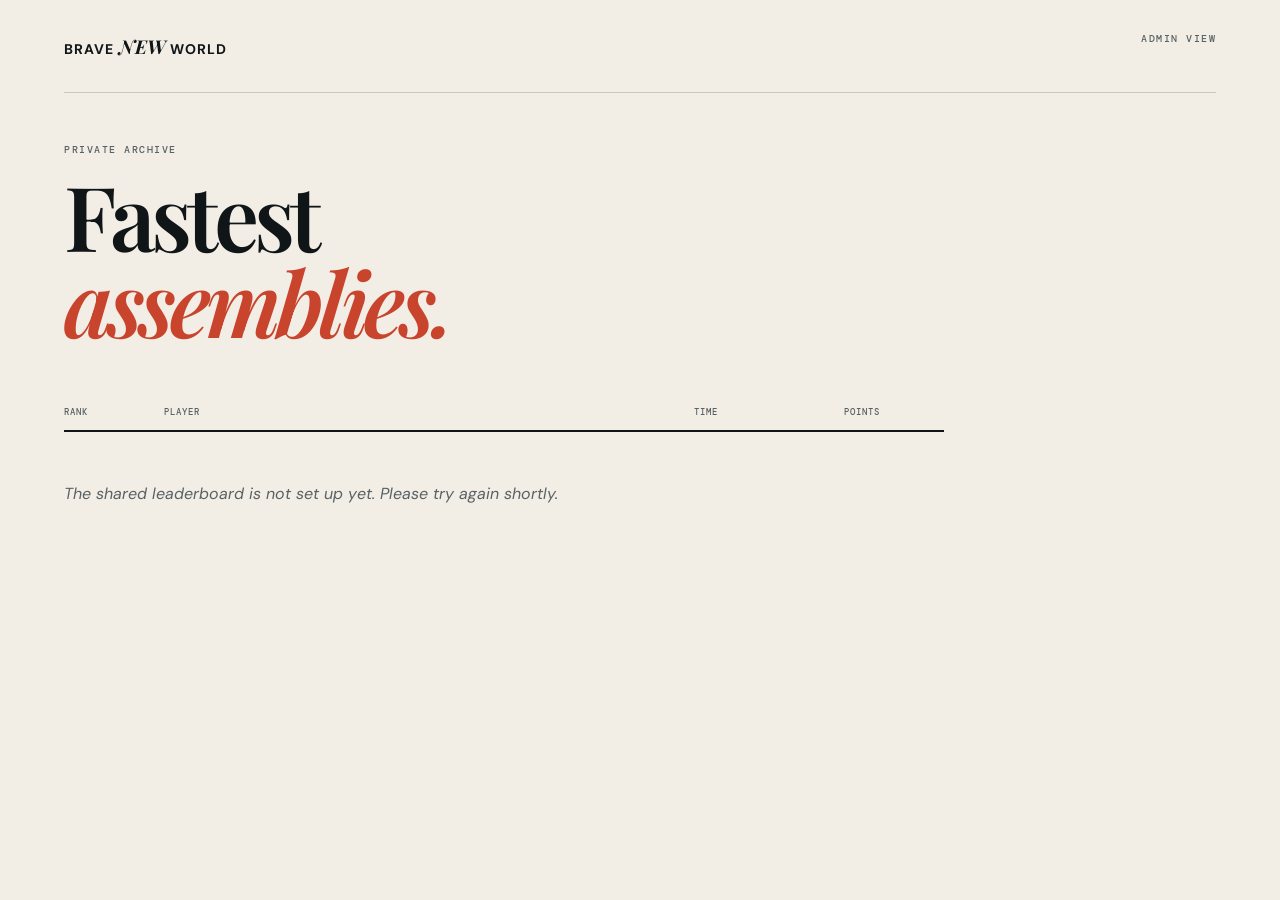
==== admin-leaderboard.html @ aff4c803 "Hide leaderboard from player experience" ====
<!doctype html>
<html lang="en"><head><meta charset="UTF-8" /><meta name="viewport" content="width=device-width, initial-scale=1.0" /><title>Admin Leaderboard — Brave New World</title><link rel="preconnect" href="https://fonts.googleapis.com" /><link rel="preconnect" href="https://fonts.gstatic.com" crossorigin /><link href="https://fonts.googleapis.com/css2?family=DM+Mono:wght@400;500&family=DM+Sans:wght@400;500;600;700&family=Playfair+Display:ital,wght@0,600;0,700;1,600&display=swap" rel="stylesheet" /><link rel="stylesheet" href="styles.css" /></head>
<body><main class="app-shell"><header class="site-header"><span class="brand">BRAVE <em>NEW</em> WORLD</span><span class="eyebrow">ADMIN VIEW</span></header><section class="leaderboard-screen standalone active"><div class="leaderboard-heading"><div><p class="eyebrow">PRIVATE ARCHIVE</p><h2>Fastest<br /><em>assemblies.</em></h2></div></div><div class="leaderboard-table"><div class="table-head"><span>RANK</span><span>PLAYER</span><span>TIME</span><span>POINTS</span></div><div id="leaderboardRows"><p class="empty-row">Loading the archive…</p></div></div></section></main><script src="config.js"></script><script src="leaderboard.js"></script></body></html>
---- styles.css ----
:root { --ink:#101518; --paper:#f2eee5; --red:#c9442d; --blue:#9db8c4; --line:rgba(16,21,24,.18); --serif:'Playfair Display', Georgia, serif; --sans:'DM Sans',sans-serif; --mono:'DM Mono',monospace; }
* { box-sizing:border-box; } body { margin:0; background:var(--paper); color:var(--ink); font-family:var(--sans); } button,input { font:inherit; } button { cursor:pointer; } .app-shell { max-width:1440px; min-height:100vh; margin:auto; padding:0 5vw 48px; overflow:hidden; }
.site-header { height:93px; display:flex; align-items:center; justify-content:space-between; border-bottom:1px solid var(--line); } .brand { color:var(--ink); font-weight:700; font-size:14px; letter-spacing:.08em; text-decoration:none; } .brand em { font-family:var(--serif); font-size:19px; letter-spacing:0; } .leaderboard-link,.quiet-button { border:0; border-bottom:1px solid var(--ink); background:transparent; padding:5px 0; color:var(--ink); font-size:13px; font-weight:600; } .leaderboard-link span { font-size:17px; padding-left:5px; }
.screen { display:none; } .screen.active { display:flex; } .intro-screen { min-height:calc(100vh - 141px); align-items:center; gap:7vw; padding:48px 0; } .intro-copy { max-width:530px; flex:1; } .eyebrow { margin:0 0 16px; font:500 10px var(--mono); letter-spacing:.15em; color:#596164; } h1,h2 { font:600 clamp(48px,5.8vw,86px)/.96 var(--serif); letter-spacing:-.055em; margin:0; } h1:before { content:' '; display:block; width:40px; height:4px; background:var(--red); margin-bottom:30px; } h1 em,h2 em { color:var(--red); font-weight:600; } .lede { font-size:16px; line-height:1.6; max-width:430px; margin:26px 0 34px; color:#4d5658; }
.player-form { display:grid; grid-template-columns:1fr 1fr; gap:15px; max-width:480px; } .player-form label { display:grid; gap:7px; font:500 10px var(--mono); letter-spacing:.08em; } input { border:1px solid #a8aaa4; border-radius:0; background:rgba(255,255,255,.2); padding:13px; outline-color:var(--red); min-width:0; } .primary-button { align-items:center; justify-content:space-between; border:0; background:var(--ink); color:white; display:flex; padding:15px 18px; min-height:50px; font-weight:600; font-size:13px; transition:.2s; } .primary-button:hover { background:var(--red); transform:translateY(-2px); } .primary-button:disabled { background:#858987; cursor:not-allowed; transform:none; } .primary-button span { font-size:20px; line-height:10px; } .player-form .primary-button { grid-column:span 2; margin-top:5px; }
.hero-image-wrap { width:min(46%,600px); position:relative; } .hero-image-wrap img { width:100%; display:block; aspect-ratio:1.18; object-fit:cover; filter:saturate(.8) contrast(1.05); } .image-caption { position:absolute; bottom:0; right:0; padding:9px 12px; background:var(--red); color:white; font:500 9px var(--mono); letter-spacing:.13em; }
.game-screen { flex-direction:column; padding-top:28px; } .game-topline { display:flex; align-items:end; justify-content:space-between; border-bottom:1px solid var(--line); padding-bottom:20px; margin-bottom:25px; } .game-topline strong { font-size:15px; } .timer-wrap { text-align:center; margin-left:auto; margin-right:35px; } .timer-wrap .eyebrow { margin-bottom:4px; }.timer { font:500 27px var(--mono)!important; color:var(--red); letter-spacing:-.1em; }
.game-layout { display:grid; grid-template-columns:230px 1fr; gap:32px; } .reference-card { border-top:4px solid var(--red); padding-top:13px; align-self:start; } .reference-card .eyebrow { margin-bottom:10px; } .reference-card img { width:100%; aspect-ratio:1; object-fit:fill; }.reference-card p:last-child { color:#596164; font-size:12px; line-height:1.55; } kbd { font:500 10px var(--mono); border:1px solid var(--line); padding:1px 4px; color:var(--ink); }
.puzzle-area { min-width:0; }.puzzle-toolbar { display:flex; justify-content:space-between; align-items:center; margin-bottom:11px; font:500 11px var(--mono); color:#596164; }.rotate-button { border:1px solid var(--ink); background:transparent; padding:7px 12px; font-size:12px; font-weight:600; }.rotate-button:disabled { opacity:.35; cursor:not-allowed; }
.puzzle-board { position:relative; width:min(100%,650px); aspect-ratio:1; background:#263237; overflow:hidden; box-shadow:inset 0 0 0 2px var(--ink); } .puzzle-board:after { content:''; position:absolute; inset:0; background:repeating-linear-gradient(90deg,transparent 0 calc(25% - 1px),rgba(242,238,229,.35) calc(25% - 1px) 25%),repeating-linear-gradient(0deg,transparent 0 calc(25% - 1px),rgba(242,238,229,.35) calc(25% - 1px) 25%); pointer-events:none; opacity:.55; }
.piece-tray { width:min(100%,650px); min-height:128px; margin-top:18px; border-top:1px solid var(--line); display:flex; align-items:center; gap:7px; padding:16px 6px; flex-wrap:wrap; background:rgba(16,21,24,.035); }.piece { position:relative; width:92px; aspect-ratio:1; background-image:url('assets/brave-new-world.png'); background-size:400% 400%; cursor:grab; user-select:none; touch-action:none; border:1px solid rgba(242,238,229,.55); box-shadow:0 3px 8px #0004; transition:box-shadow .15s, outline .15s; z-index:2; }.piece:hover,.piece.selected { outline:3px solid var(--red); z-index:5; }.piece.dragging { cursor:grabbing; opacity:.9; z-index:20; }
.puzzle-board .piece { position:absolute; width:25%; height:25%; aspect-ratio:auto; margin:0; box-shadow:none; border:0; }.puzzle-board .piece.correct { outline:2px solid rgba(220,255,209,.8); } .action-row { display:flex; align-items:center; justify-content:space-between; width:min(100%,760px); gap:15px; margin-top:17px; }.action-row p { margin:0; color:#596164; font-size:12px; }.action-row .primary-button { min-width:170px; }.toast { display:none; position:fixed; left:50%; bottom:25px; transform:translateX(-50%); color:#fff; background:var(--red); padding:11px 16px; font-size:13px; z-index:99; }.toast.show { display:block; }
.result-screen { min-height:calc(100vh - 141px); flex-direction:column; align-items:center; justify-content:center; text-align:center; position:relative; }.result-screen .eyebrow { color:var(--red); }.result-screen h2 { font-size:clamp(62px,9vw,130px); }.result-note { max-width:400px; line-height:1.6; color:#596164; }.result-stats { display:flex; margin:26px 0; border-top:1px solid var(--line); border-bottom:1px solid var(--line); }.result-stats div { min-width:170px; padding:15px; }.result-stats div+div { border-left:1px solid var(--line); }.result-stats span { display:block; font:500 9px var(--mono); letter-spacing:.11em; color:#596164; margin-bottom:6px; }.result-stats strong { font-size:16px; }.result-actions { display:flex; gap:13px; align-items:center; }.confetti i { position:absolute; width:8px; height:15px; background:var(--red); animation:fall 2.8s linear infinite; opacity:0; }@keyframes fall { 0% { transform:translateY(-20vh) rotate(0);opacity:1 } 100% { transform:translateY(110vh) rotate(530deg);opacity:0 } }
.leaderboard-screen { padding:50px 0; flex-direction:column; }.leaderboard-screen.standalone { display:flex; }.leaderboard-heading { display:flex; justify-content:space-between; align-items:start; margin-bottom:50px; }.leaderboard-heading h2 { font-size:clamp(58px,7vw,100px); }.leaderboard-table { max-width:880px; width:100%; }.table-head,.leaderboard-row { display:grid; grid-template-columns:100px 1fr 150px 100px; align-items:center; }.table-head { padding:12px 0; border-bottom:2px solid var(--ink); color:#596164; font:500 9px var(--mono); letter-spacing:.12em; }.leaderboard-row { min-height:72px; border-bottom:1px solid var(--line); font-size:15px; }.leaderboard-row .rank { font:600 22px var(--serif); color:var(--red); }.leaderboard-row .time { font:500 16px var(--mono); }.empty-row { padding:35px 0; color:#596164; font-style:italic; }
@media (max-width:700px) { .app-shell{padding:0 20px 30px}.site-header{height:70px}.intro-screen{flex-direction:column;align-items:stretch;padding-top:40px;gap:35px}.hero-image-wrap{width:100%;order:-1}.intro-copy{max-width:none}h1{font-size:53px}.game-layout{grid-template-columns:1fr}.reference-card{display:grid;grid-template-columns:100px 1fr;column-gap:15px}.reference-card .eyebrow{grid-column:span 2}.reference-card p:last-child{margin:0}.puzzle-board{width:100%;}.piece-tray{min-height:112px;gap:5px}.piece{width:calc((100vw - 62px) / 4)}.game-topline{align-items:center}.timer-wrap{margin-right:12px}.game-topline .quiet-button{display:none}.action-row{align-items:start;flex-direction:column}.action-row .primary-button{width:100%}.leaderboard-row,.table-head{grid-template-columns:50px 1fr 90px}.leaderboard-row>*:last-child,.table-head>*:last-child{display:none}.result-actions{flex-direction:column}.result-actions .primary-button{width:100%} }
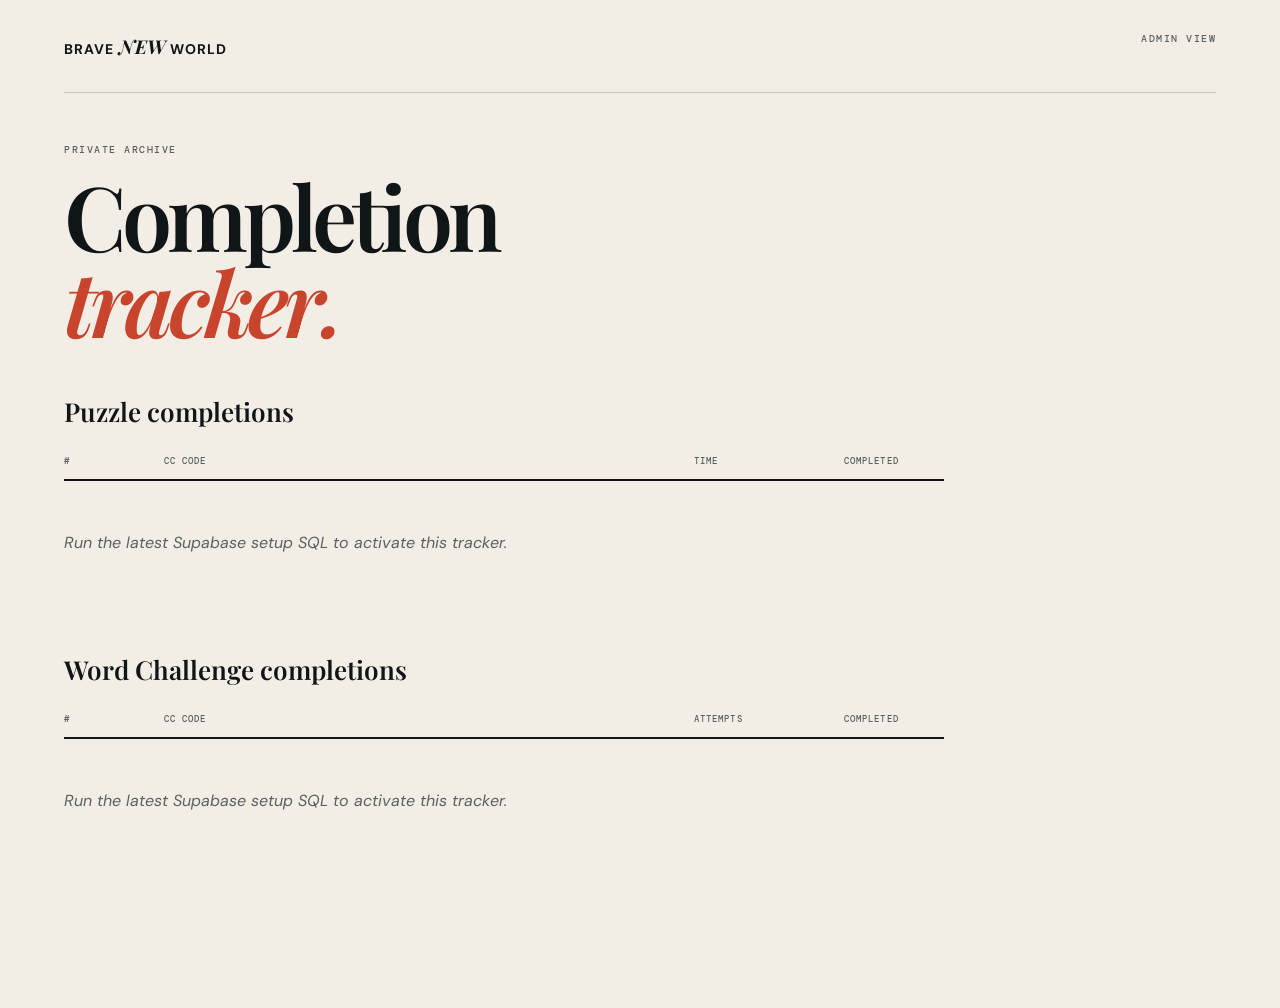
==== commit eb00c652: "Enforce one CC score and track both games" ====
--- a/admin-leaderboard.html
+++ b/admin-leaderboard.html
@@ -1,3 +1,3 @@
 <!doctype html>
 <html lang="en"><head><meta charset="UTF-8" /><meta name="viewport" content="width=device-width, initial-scale=1.0" /><title>Admin Leaderboard — Brave New World</title><link rel="preconnect" href="https://fonts.googleapis.com" /><link rel="preconnect" href="https://fonts.gstatic.com" crossorigin /><link href="https://fonts.googleapis.com/css2?family=DM+Mono:wght@400;500&family=DM+Sans:wght@400;500;600;700&family=Playfair+Display:ital,wght@0,600;0,700;1,600&display=swap" rel="stylesheet" /><link rel="stylesheet" href="styles.css" /></head>
-<body><main class="app-shell"><header class="site-header"><span class="brand">BRAVE <em>NEW</em> WORLD</span><span class="eyebrow">ADMIN VIEW</span></header><section class="leaderboard-screen standalone active"><div class="leaderboard-heading"><div><p class="eyebrow">PRIVATE ARCHIVE</p><h2>Fastest<br /><em>assemblies.</em></h2></div></div><div class="leaderboard-table"><div class="table-head"><span>RANK</span><span>PLAYER</span><span>TIME</span><span>POINTS</span></div><div id="leaderboardRows"><p class="empty-row">Loading the archive…</p></div></div></section></main><script src="config.js"></script><script src="leaderboard.js"></script></body></html>
+<body><main class="app-shell"><header class="site-header"><span class="brand">BRAVE <em>NEW</em> WORLD</span><span class="eyebrow">ADMIN VIEW</span></header><section class="leaderboard-screen standalone active"><div class="leaderboard-heading"><div><p class="eyebrow">PRIVATE ARCHIVE</p><h2>Completion<br /><em>tracker.</em></h2></div></div><div class="admin-track"><h3>Puzzle completions</h3><div class="leaderboard-table"><div class="table-head"><span>#</span><span>CC CODE</span><span>TIME</span><span>COMPLETED</span></div><div id="puzzleRows"><p class="empty-row">Loading…</p></div></div></div><div class="admin-track"><h3>Word Challenge completions</h3><div class="leaderboard-table"><div class="table-head"><span>#</span><span>CC CODE</span><span>ATTEMPTS</span><span>COMPLETED</span></div><div id="wordleRows"><p class="empty-row">Loading…</p></div></div></div></section></main><script src="config.js"></script><script src="admin-tracker.js"></script></body></html>
--- a/styles.css
+++ b/styles.css
@@ -13,3 +13,5 @@
 .result-screen { min-height:calc(100vh - 141px); flex-direction:column; align-items:center; justify-content:center; text-align:center; position:relative; }.result-screen .eyebrow { color:var(--red); }.result-screen h2 { font-size:clamp(62px,9vw,130px); }.result-note { max-width:400px; line-height:1.6; color:#596164; }.result-stats { display:flex; margin:26px 0; border-top:1px solid var(--line); border-bottom:1px solid var(--line); }.result-stats div { min-width:170px; padding:15px; }.result-stats div+div { border-left:1px solid var(--line); }.result-stats span { display:block; font:500 9px var(--mono); letter-spacing:.11em; color:#596164; margin-bottom:6px; }.result-stats strong { font-size:16px; }.result-actions { display:flex; gap:13px; align-items:center; }.confetti i { position:absolute; width:8px; height:15px; background:var(--red); animation:fall 2.8s linear infinite; opacity:0; }@keyframes fall { 0% { transform:translateY(-20vh) rotate(0);opacity:1 } 100% { transform:translateY(110vh) rotate(530deg);opacity:0 } }
 .leaderboard-screen { padding:50px 0; flex-direction:column; }.leaderboard-screen.standalone { display:flex; }.leaderboard-heading { display:flex; justify-content:space-between; align-items:start; margin-bottom:50px; }.leaderboard-heading h2 { font-size:clamp(58px,7vw,100px); }.leaderboard-table { max-width:880px; width:100%; }.table-head,.leaderboard-row { display:grid; grid-template-columns:100px 1fr 150px 100px; align-items:center; }.table-head { padding:12px 0; border-bottom:2px solid var(--ink); color:#596164; font:500 9px var(--mono); letter-spacing:.12em; }.leaderboard-row { min-height:72px; border-bottom:1px solid var(--line); font-size:15px; }.leaderboard-row .rank { font:600 22px var(--serif); color:var(--red); }.leaderboard-row .time { font:500 16px var(--mono); }.empty-row { padding:35px 0; color:#596164; font-style:italic; }
 @media (max-width:700px) { .app-shell{padding:0 20px 30px}.site-header{height:70px}.intro-screen{flex-direction:column;align-items:stretch;padding-top:40px;gap:35px}.hero-image-wrap{width:100%;order:-1}.intro-copy{max-width:none}h1{font-size:53px}.game-layout{grid-template-columns:1fr}.reference-card{display:grid;grid-template-columns:100px 1fr;column-gap:15px}.reference-card .eyebrow{grid-column:span 2}.reference-card p:last-child{margin:0}.puzzle-board{width:100%;}.piece-tray{min-height:112px;gap:5px}.piece{width:calc((100vw - 62px) / 4)}.game-topline{align-items:center}.timer-wrap{margin-right:12px}.game-topline .quiet-button{display:none}.action-row{align-items:start;flex-direction:column}.action-row .primary-button{width:100%}.leaderboard-row,.table-head{grid-template-columns:50px 1fr 90px}.leaderboard-row>*:last-child,.table-head>*:last-child{display:none}.result-actions{flex-direction:column}.result-actions .primary-button{width:100%} }
+.wordle-shell { max-width:760px; }.wordle-entry,.wordle-game,.wordle-result { max-width:520px; margin:70px auto; }.wordle-entry h1 { font-size:clamp(48px,8vw,76px); }.cc-form { display:flex; gap:10px; }.cc-form input { flex:1; }.wordle-meta { display:flex; justify-content:space-between; }.word-grid { width:min(100%,360px); display:grid; grid-template-columns:repeat(5,1fr); gap:6px; margin:28px auto; }.word-tile { aspect-ratio:1; border:2px solid #b4b4ac; display:grid; place-items:center; font-size:26px; font-weight:700; }.word-tile.exact,.word-key.exact { background:#4e7664; border-color:#4e7664; color:#fff; }.word-tile.present,.word-key.present { background:#c49c47; border-color:#c49c47; color:#fff; }.word-tile.absent,.word-key.absent { background:#5b6262; border-color:#5b6262; color:#fff; }.word-keyboard { display:grid; gap:7px; }.key-line { display:flex; justify-content:center; gap:5px; }.word-key { border:0; border-radius:3px; background:#d3d1c9; min-width:30px; height:45px; font-weight:700; }.word-key.wide { padding:0 10px; font-size:11px; }.word-status { text-align:center; color:#596164; font-size:13px; min-height:20px; }.wordle-result { text-align:center; }.wordle-result h2 { font-size:clamp(52px,8vw,86px); }.wordle-result .result-stats { justify-content:center; } @media (max-width:500px) { .wordle-entry,.wordle-game,.wordle-result { margin:42px auto; }.cc-form { flex-direction:column; }.word-key { min-width:0; flex:1; }.word-key.wide { flex:1.5; } }
+.admin-track { margin:0 0 48px; }.admin-track h3 { margin:0 0 14px; font:600 26px var(--serif); }
